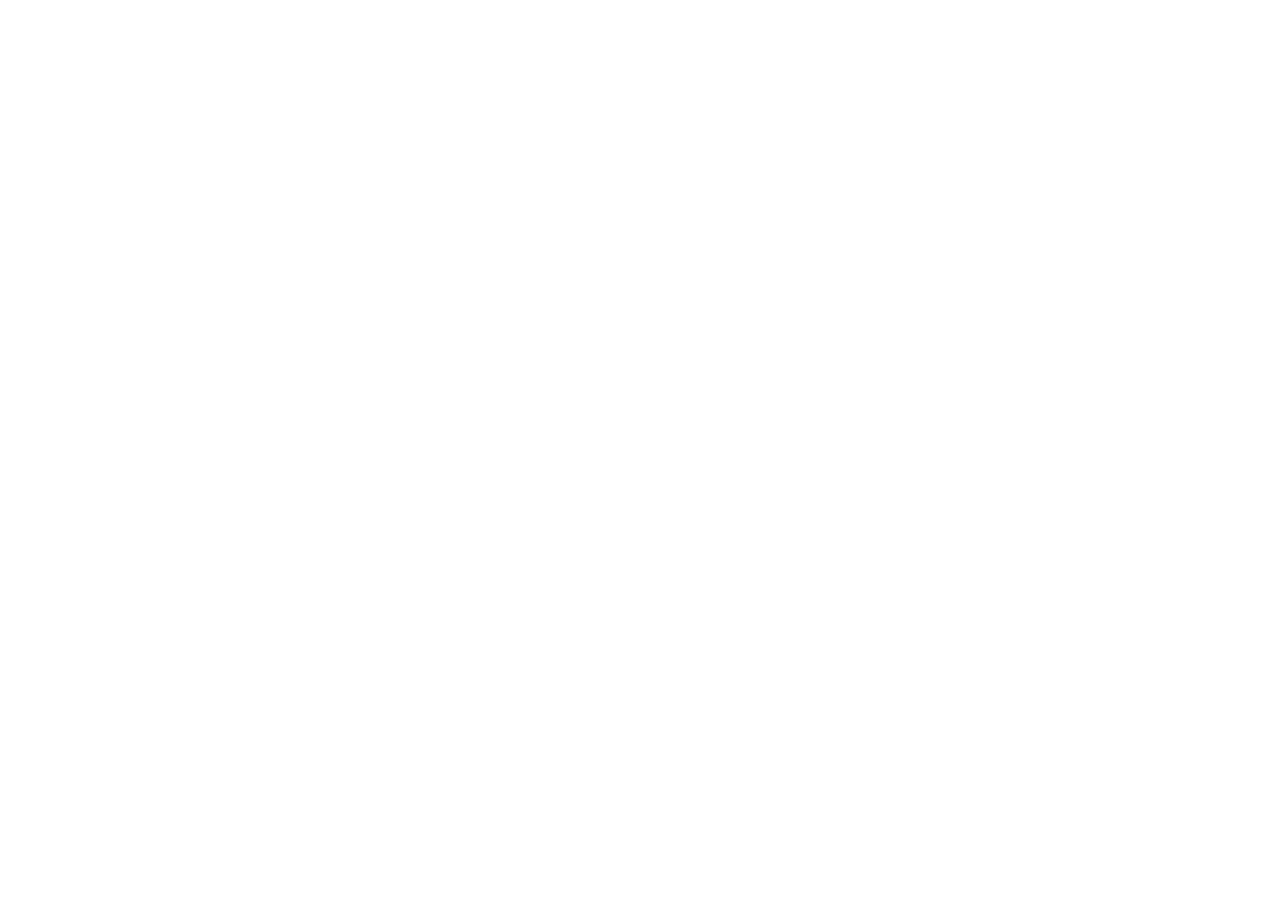
==== html/f1.html @ d41a4bad "Merge branch 'beta' of https://github.com/princetonjeffries/mclarenCarSite into beta" ====
<!DOCTYPE html>
<html lang="en">
  <head>
    <meta charset="UTF-8" />
    <meta name="viewport" content="width=device-width, initial-scale=1.0" />
    <title>Document</title>
  </head>
  <body>
    <div></div>
    <img
  </body>
</html>
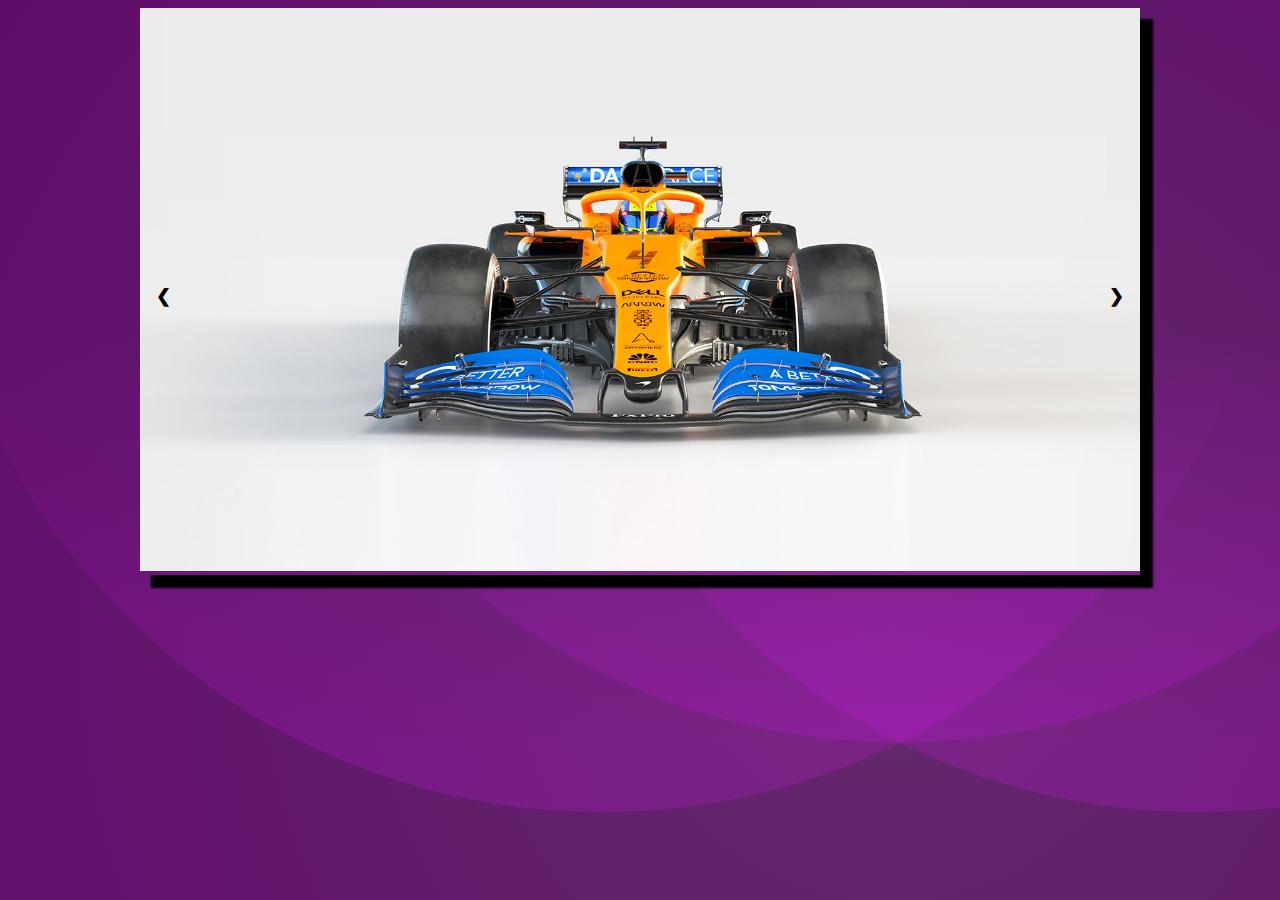
==== commit c2a80a10: "renamed f1 images, moved index back to root." ====
--- a/html/f1.html
+++ b/html/f1.html
@@ -3,10 +3,30 @@
   <head>
     <meta charset="UTF-8" />
     <meta name="viewport" content="width=device-width, initial-scale=1.0" />
-    <title>Document</title>
+    <title>Mclaren F1 Series</title>
+
+    <link rel="stylesheet" href="../styles/styles.css" />
+    <link rel="stylesheet" href="../styles/background.css" />
+    <link rel="stylesheet" href="../styles/f1.css" />
   </head>
   <body>
     <div></div>
-    <img
+    <div class="slideshow-container">
+      <!-- Full-width images with number and caption text -->
+      <div class="mySlides fade">
+        <img src="../images/f1-front.jpg" style="width: 100%" />
+      </div>
+      <div class="mySlides fade">
+        <img src="../images/f1-top-right.jpg" style="width: 100%" />
+      </div>
+      <div class="mySlides fade">
+        <img src="../images/f1-back-right.jpg" style="width: 100%" />
+      </div>
+
+      <!-- Next and previous buttons -->
+      <a class="prev" onclick="plusSlides(-1)">&#10094;</a>
+      <a class="next" onclick="plusSlides(1)">&#10095;</a>
+    </div>
+    <script src="../script/script.js"></script>
   </body>
 </html>
--- a/styles/styles.css
+++ b/styles/styles.css
@@ -0,0 +1,111 @@
+specs {
+  display: flex;
+}
+* {
+  box-sizing: border-box;
+}
+
+/* Slideshow container */
+.slideshow-container {
+  max-width: 1000px;
+  position: relative;
+  margin: auto;
+}
+
+/* Hide the images by default */
+.mySlides {
+  display: none;
+}
+
+/* Next & previous buttons */
+.prev,
+.next {
+  cursor: pointer;
+  position: absolute;
+  top: 50%;
+  width: auto;
+  margin-top: -22px;
+  padding: 16px;
+  color: white;
+  font-weight: bold;
+  font-size: 18px;
+  transition: 0.6s ease;
+  border-radius: 0 3px 3px 0;
+  user-select: none;
+}
+
+/* Position the "next button" to the right */
+.next {
+  right: 0;
+  border-radius: 3px 0 0 3px;
+}
+
+/* On hover, add a black background color with a little bit see-through */
+.prev:hover,
+.next:hover {
+  background-color: rgba(0, 0, 0, 0.8);
+}
+
+/* Caption text */
+.text {
+  color: #f2f2f2;
+  font-size: 15px;
+  padding: 8px 12px;
+  position: absolute;
+  bottom: 8px;
+  width: 100%;
+  text-align: center;
+}
+
+/* Number text (1/3 etc) */
+.numbertext {
+  color: #f2f2f2;
+  font-size: 12px;
+  padding: 8px 12px;
+  position: absolute;
+  top: 0;
+}
+
+/* The dots/bullets/indicators */
+.dot {
+  cursor: pointer;
+  height: 15px;
+  width: 15px;
+  margin: 0 2px;
+  background-color: #bbb;
+  border-radius: 50%;
+  display: inline-block;
+  transition: background-color 0.6s ease;
+}
+
+.active,
+.dot:hover {
+  background-color: #717171;
+}
+
+/* Fading animation */
+.fade {
+  -webkit-animation-name: fade;
+  -webkit-animation-duration: 1.5s;
+  animation-name: fade;
+  animation-duration: 1.5s;
+}
+
+@-webkit-keyframes fade {
+  from {
+    opacity: 0.4;
+  }
+  to {
+    opacity: 1;
+  }
+}
+
+@keyframes fade {
+  from {
+    opacity: 0.4;
+  }
+  to {
+    opacity: 1;
+  }
+}
+
--- a/styles/background.css
+++ b/styles/background.css
@@ -0,0 +1,6 @@
+body{
+    background-color: #600a6b;
+background-image: url("data:image/svg+xml,%3Csvg xmlns='http://www.w3.org/2000/svg' width='100%25' height='100%25' viewBox='0 0 800 400'%3E%3Cdefs%3E%3CradialGradient id='a' cx='396' cy='281' r='514' gradientUnits='userSpaceOnUse'%3E%3Cstop offset='0' stop-color='%23632a6b'/%3E%3Cstop offset='1' stop-color='%23600a6b'/%3E%3C/radialGradient%3E%3ClinearGradient id='b' gradientUnits='userSpaceOnUse' x1='400' y1='148' x2='400' y2='333'%3E%3Cstop offset='0' stop-color='%23d116eb' stop-opacity='0'/%3E%3Cstop offset='1' stop-color='%23d116eb' stop-opacity='0.5'/%3E%3C/linearGradient%3E%3C/defs%3E%3Crect fill='url(%23a)' width='800' height='400'/%3E%3Cg fill-opacity='0.4'%3E%3Ccircle fill='url(%23b)' cx='267.5' cy='61' r='300'/%3E%3Ccircle fill='url(%23b)' cx='532.5' cy='61' r='300'/%3E%3Ccircle fill='url(%23b)' cx='400' cy='30' r='300'/%3E%3C/g%3E%3C/svg%3E");
+background-attachment: fixed;
+background-size: cover;
+}
--- a/styles/f1.css
+++ b/styles/f1.css
@@ -0,0 +1,7 @@
+.slideshow-container {
+  box-shadow: 12px 12px 2px 1px;
+}
+.prev,
+.next {
+  color: black;
+}
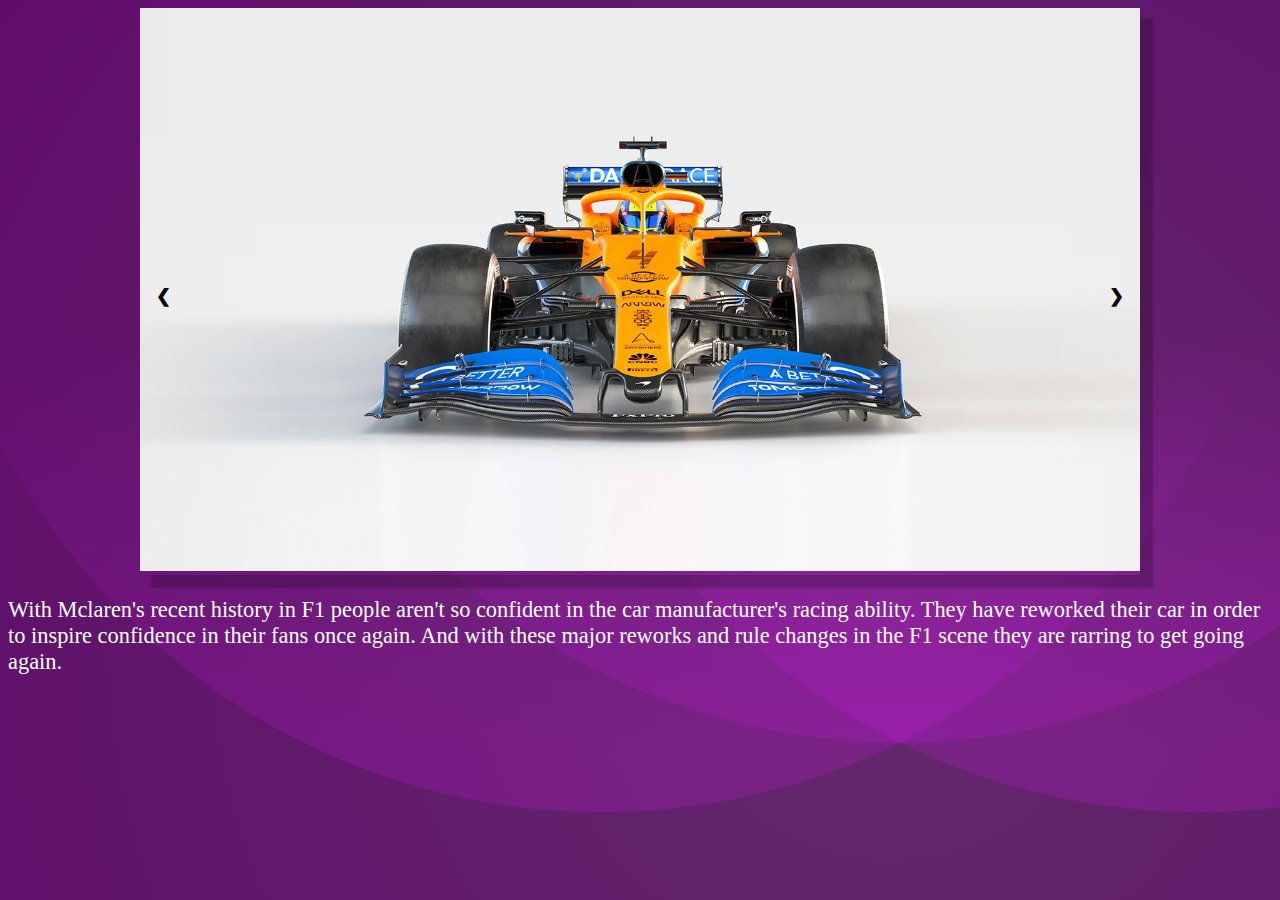
==== commit ca44a05b: "mcclaren text" ====
--- a/html/f1.html
+++ b/html/f1.html
@@ -27,6 +27,16 @@
       <a class="prev" onclick="plusSlides(-1)">&#10094;</a>
       <a class="next" onclick="plusSlides(1)">&#10095;</a>
     </div>
+    <div>
+      <p>
+        With Mclaren's recent history in F1 people aren't so confident in the
+        car manufacturer's racing ability. They have reworked their car in order
+        to inspire confidence in their fans once again. And with these major
+        reworks and rule changes in the F1 scene they are rarring to get going
+        again.
+      </p>
+    </div>
+
     <script src="../script/script.js"></script>
   </body>
 </html>
--- a/styles/styles.css
+++ b/styles/styles.css
@@ -3,6 +3,10 @@
 }
 * {
   box-sizing: border-box;
+}
+
+ul {
+  list-style-type: none;
 }
 
 /* Slideshow container */
@@ -109,3 +113,39 @@
   }
 }
 
+a {
+  color: white;
+  font-size: 200%;
+}
+table {
+  width: 40%;
+  text-align: center;
+  margin-left: auto;
+  margin-right: auto;
+}
+#id3 {
+  font-size: 130%;
+}
+#id4 {
+  float: left;
+  clear: left;
+  left: 5rem;
+  width: 60%;
+}
+#id5 {
+  float: right;
+  right: 1rem;
+  clear: right;
+  box-shadow: 12px 12px 2px 1px rgba(0, 0, 0, 0.2);
+  top: 3rem;
+}
+#imgs {
+  box-shadow: 12px 12px 2px 1px rgba(0, 0, 0, 0.2);
+}
+#speedtail {
+  float: right;
+}
+#fontadjust{
+  font-size: 1.8rem;
+  font-family:mclaren;
+}
--- a/styles/f1.css
+++ b/styles/f1.css
@@ -1,7 +1,16 @@
+@font-face {
+  src: url(../fonts/Montserrat/Montserrat-Light.ttf);
+  font-family: quicksand;
+}
 .slideshow-container {
-  box-shadow: 12px 12px 2px 1px;
+  box-shadow: 12px 12px 2px 1px rgba(0, 0, 0, 0.2);
 }
 .prev,
 .next {
   color: black;
 }
+p {
+  color: white;
+  font-size: 140%;
+  font-family: quicksand;
+}
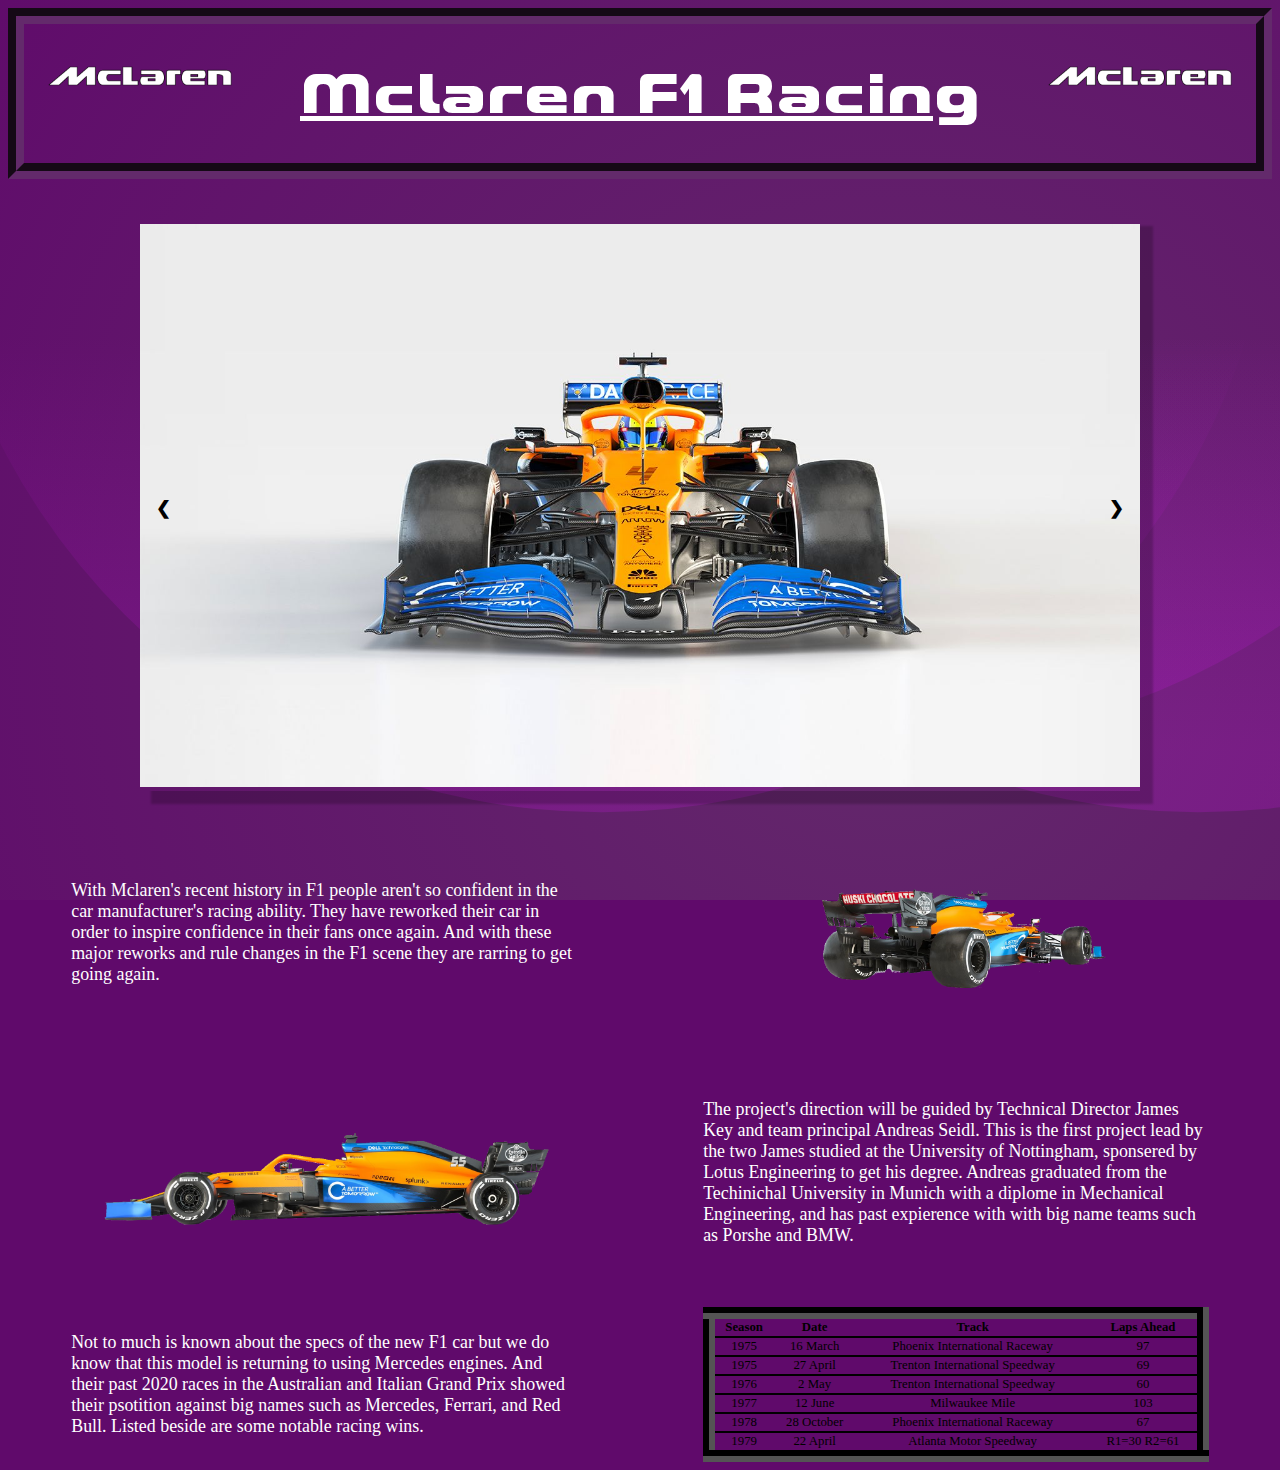
==== commit 6db0aea9: "images alongside text" ====
--- a/html/f1.html
+++ b/html/f1.html
@@ -1,42 +1,128 @@
 <!DOCTYPE html>
 <html lang="en">
-  <head>
-    <meta charset="UTF-8" />
-    <meta name="viewport" content="width=device-width, initial-scale=1.0" />
-    <title>Mclaren F1 Series</title>
 
-    <link rel="stylesheet" href="../styles/styles.css" />
-    <link rel="stylesheet" href="../styles/background.css" />
-    <link rel="stylesheet" href="../styles/f1.css" />
-  </head>
-  <body>
-    <div></div>
-    <div class="slideshow-container">
-      <!-- Full-width images with number and caption text -->
-      <div class="mySlides fade">
-        <img src="../images/f1-front.jpg" style="width: 100%" />
-      </div>
-      <div class="mySlides fade">
-        <img src="../images/f1-top-right.jpg" style="width: 100%" />
-      </div>
-      <div class="mySlides fade">
-        <img src="../images/f1-back-right.jpg" style="width: 100%" />
-      </div>
+<head>
+  <meta charset="UTF-8" />
+  <meta name="viewport" content="width=device-width, initial-scale=1.0" />
+  <title>Mclaren F1 Series</title>
 
-      <!-- Next and previous buttons -->
-      <a class="prev" onclick="plusSlides(-1)">&#10094;</a>
-      <a class="next" onclick="plusSlides(1)">&#10095;</a>
+  <link rel="stylesheet" href="../styles/styles.css" />
+  <link rel="stylesheet" href="../styles/background.css" />
+  <link rel="stylesheet" href="../styles/f1.css" />
+</head>
+
+<body>
+  <div style="border: #632a6b groove 1rem">
+    <a href="../index.html">
+      <aside>
+        <img style="position: relative; float: left; left: 1rem; bottom: 3rem" src="../images/logo.png" width="200"
+          height="200" />
+      </aside>
+    </a>
+    <a href="../index.html">
+      <aside>
+        <img style="position: relative; float: right; right: 1rem; bottom: 3rem" src="../images/logo.png" width="200"
+          height="200" />
+      </aside>
+    </a>
+    <h1 id="title">Mclaren F1 Racing</h1>
+  </div>
+  <br>
+  <br>
+  <div class="slideshow-container">
+    <!-- Full-width images with number and caption text -->
+    <div class="mySlides fade">
+      <img src="../images/f1-front.jpg" style="width: 100%" />
     </div>
-    <div>
-      <p>
-        With Mclaren's recent history in F1 people aren't so confident in the
-        car manufacturer's racing ability. They have reworked their car in order
-        to inspire confidence in their fans once again. And with these major
-        reworks and rule changes in the F1 scene they are rarring to get going
-        again.
-      </p>
+    <div class="mySlides fade">
+      <img src="../images/f1-top-right.jpg" style="width: 100%" />
+    </div>
+    <div class="mySlides fade">
+      <img src="../images/f1-back-right.jpg" style="width: 100%" />
     </div>
 
-    <script src="../script/script.js"></script>
-  </body>
+    <!-- Next and previous buttons -->
+    <a class="prev" onclick="plusSlides(-1)">&#10094;</a>
+    <a class="next" onclick="plusSlides(1)">&#10095;</a>
+  </div>
+  <div class="half">
+    <p class="half-left">
+      With Mclaren's recent history in F1 people aren't so confident in the
+      car manufacturer's racing ability. They have reworked their car in order
+      to inspire confidence in their fans once again. And with these major
+      reworks and rule changes in the F1 scene they are rarring to get going
+      again.
+    </p>
+    <img src="../images/f1-back-right-transparent.png" class="half-right" width="800em" height="auto" />
+  </div>
+  <div class="half">
+    <img src="../images/f1-left-transparent.png" class="half-left" width="800em" height="auto" />
+    <p class="half-right">
+      The project's direction will be guided by Technical Director James Key
+      and team principal Andreas Seidl. This is the first project lead by the
+      two James studied at the University of Nottingham, sponsered by Lotus
+      Engineering to get his degree. Andreas graduated from the Techinichal
+      University in Munich with a diplome in Mechanical Engineering, and has
+      past expierence with with big name teams such as Porshe and BMW.
+    </p>
+  </div>
+  <br><br>
+  <div class="half">
+    <p class="half-left">
+      Not to much is known about the specs of the new F1 car but we do know
+      that this model is returning to using Mercedes engines. And their past
+      2020 races in the Australian and Italian Grand Prix showed their
+      psotition against big names such as Mercedes, Ferrari, and Red Bull.
+      Listed beside are some notable racing wins.
+    </p>
+    <table class="half-right">
+      <tr>
+        <th>Season</th>
+        <th>Date</th>
+        <th>Track</th>
+        <th>Laps Ahead</th>
+      </tr>
+      <tr>
+        <td>1975</td>
+        <td>16 March</td>
+        <td>Phoenix International Raceway</td>
+        <td>97</td>
+      </tr>
+      <tr>
+        <td>1975</td>
+        <td>27 April</td>
+        <td>Trenton International Speedway</td>
+        <td>69</td>
+      </tr>
+      <tr>
+        <td>1976</td>
+        <td>2 May</td>
+        <td>Trenton International Speedway</td>
+        <td>60</td>
+      </tr>
+      <tr>
+        <td>1977</td>
+        <td>12 June</td>
+        <td>Milwaukee Mile</td>
+        <td>103</td>
+      </tr>
+      <tr>
+        <td>1978</td>
+        <td>28 October</td>
+        <td>Phoenix International Raceway</td>
+        <td>67</td>
+      </tr>
+      <tr>
+        <td>1979</td>
+        <td>22 April</td>
+        <td>Atlanta Motor Speedway</td>
+        <td>R1=30 R2=61</td>
+      </tr>
+    </table>
+    </table>
+    </table>
+  </div>
+  <script src="../script/script.js"></script>
+</body>
+
 </html>
--- a/styles/f1.css
+++ b/styles/f1.css
@@ -2,15 +2,51 @@
   src: url(../fonts/Montserrat/Montserrat-Light.ttf);
   font-family: quicksand;
 }
+@font-face {
+  src: url(../fonts/mclaren.otf);
+  font-family: mclaren;
+}
 .slideshow-container {
   box-shadow: 12px 12px 2px 1px rgba(0, 0, 0, 0.2);
+}
+.half {
+  display: flex;
+  justify-content: baseline;
+  align-items: center;
+  font-size: 0.8em;
+}
+.half-left {
+  margin-left: 5%;
+  margin-right: 5%;
+  width: 40%;
+}
+.half-right {
+  margin-left: 5%;
+  margin-right: 5%;
+  width: 40%;
 }
 .prev,
 .next {
   color: black;
+}
+#title {
+  font-family: mclaren;
+  color: white;
+  text-decoration: underline;
+  text-align: center;
+  font-size: 350%;
 }
 p {
   color: white;
   font-size: 140%;
   font-family: quicksand;
 }
+table {
+  width: 80%;
+  border-collapse: collapse;
+  border: 1em groove black;
+}
+tr {
+  border-collapse: collapse;
+  border: 0.2em solid black;
+}
